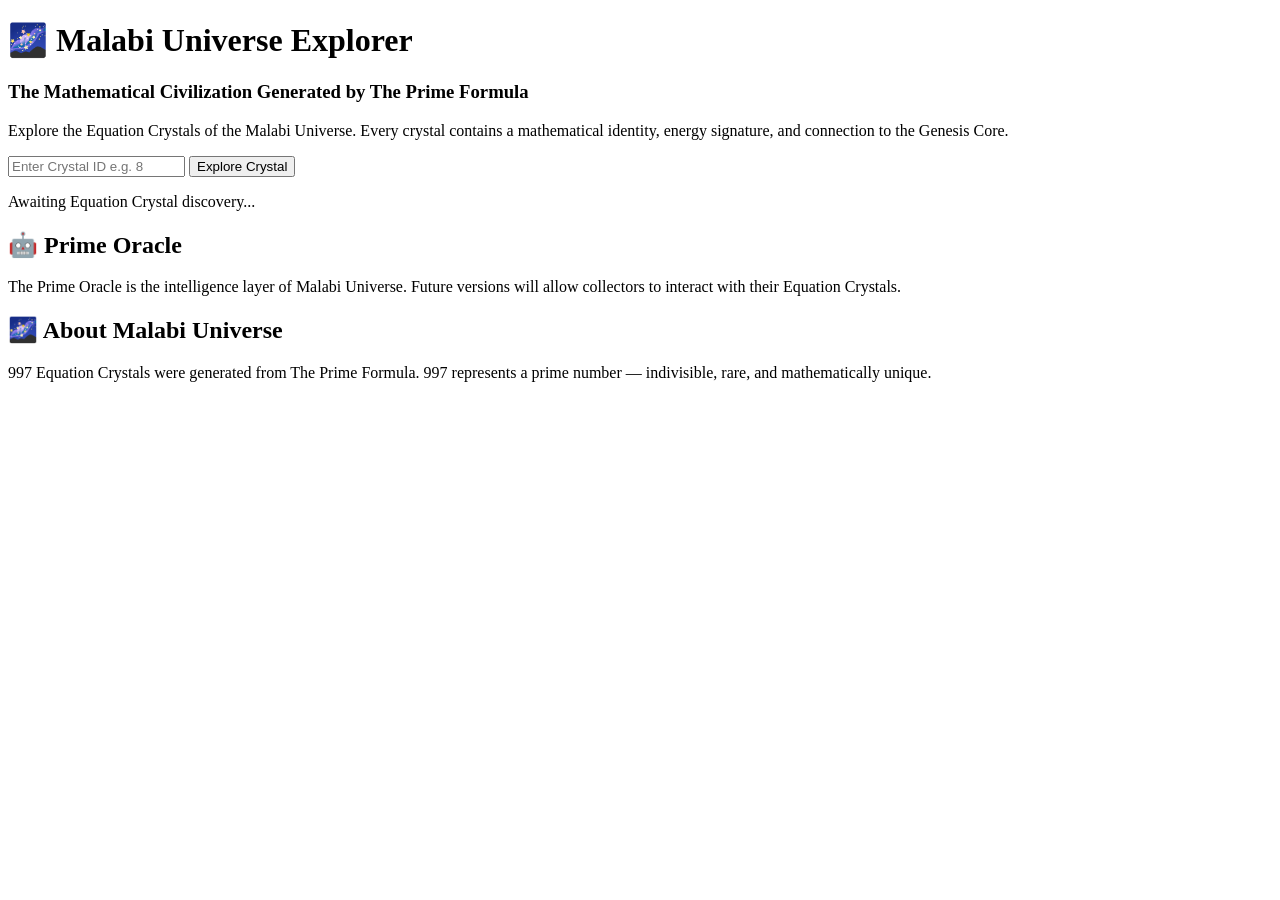
==== docs-site/index.html @ 7ec79c7f "Create docs-site/index.html Create Malabi Explorer Alpha homepage" ====
<!DOCTYPE html>
<html lang="en">

<head>

<meta charset="UTF-8">

<meta name="viewport" content="width=device-width, initial-scale=1.0">

<title>Malabi Universe Explorer</title>

<link rel="stylesheet" href="style.css">

</head>


<body>

<div class="container">

<h1>🌌 Malabi Universe Explorer</h1>

<h3>The Mathematical Civilization Generated by The Prime Formula</h3>


<p>
Explore the Equation Crystals of the Malabi Universe.
Every crystal contains a mathematical identity, energy signature, and connection to the Genesis Core.
</p>


<div class="search-box">

<input 
id="tokenInput"
placeholder="Enter Crystal ID e.g. 8"
>


<button onclick="explore()">
Explore Crystal
</button>

</div>


<div id="result">

<p>
Awaiting Equation Crystal discovery...
</p>

</div>


<div class="oracle">

<h2>🤖 Prime Oracle</h2>

<p>
The Prime Oracle is the intelligence layer of Malabi Universe.
Future versions will allow collectors to interact with their Equation Crystals.
</p>

</div>


<div class="lore">

<h2>🌌 About Malabi Universe</h2>

<p>
997 Equation Crystals were generated from The Prime Formula.
997 represents a prime number — indivisible, rare, and mathematically unique.
</p>

</div>


</div>


<script src="script.js"></script>

</body>

</html>
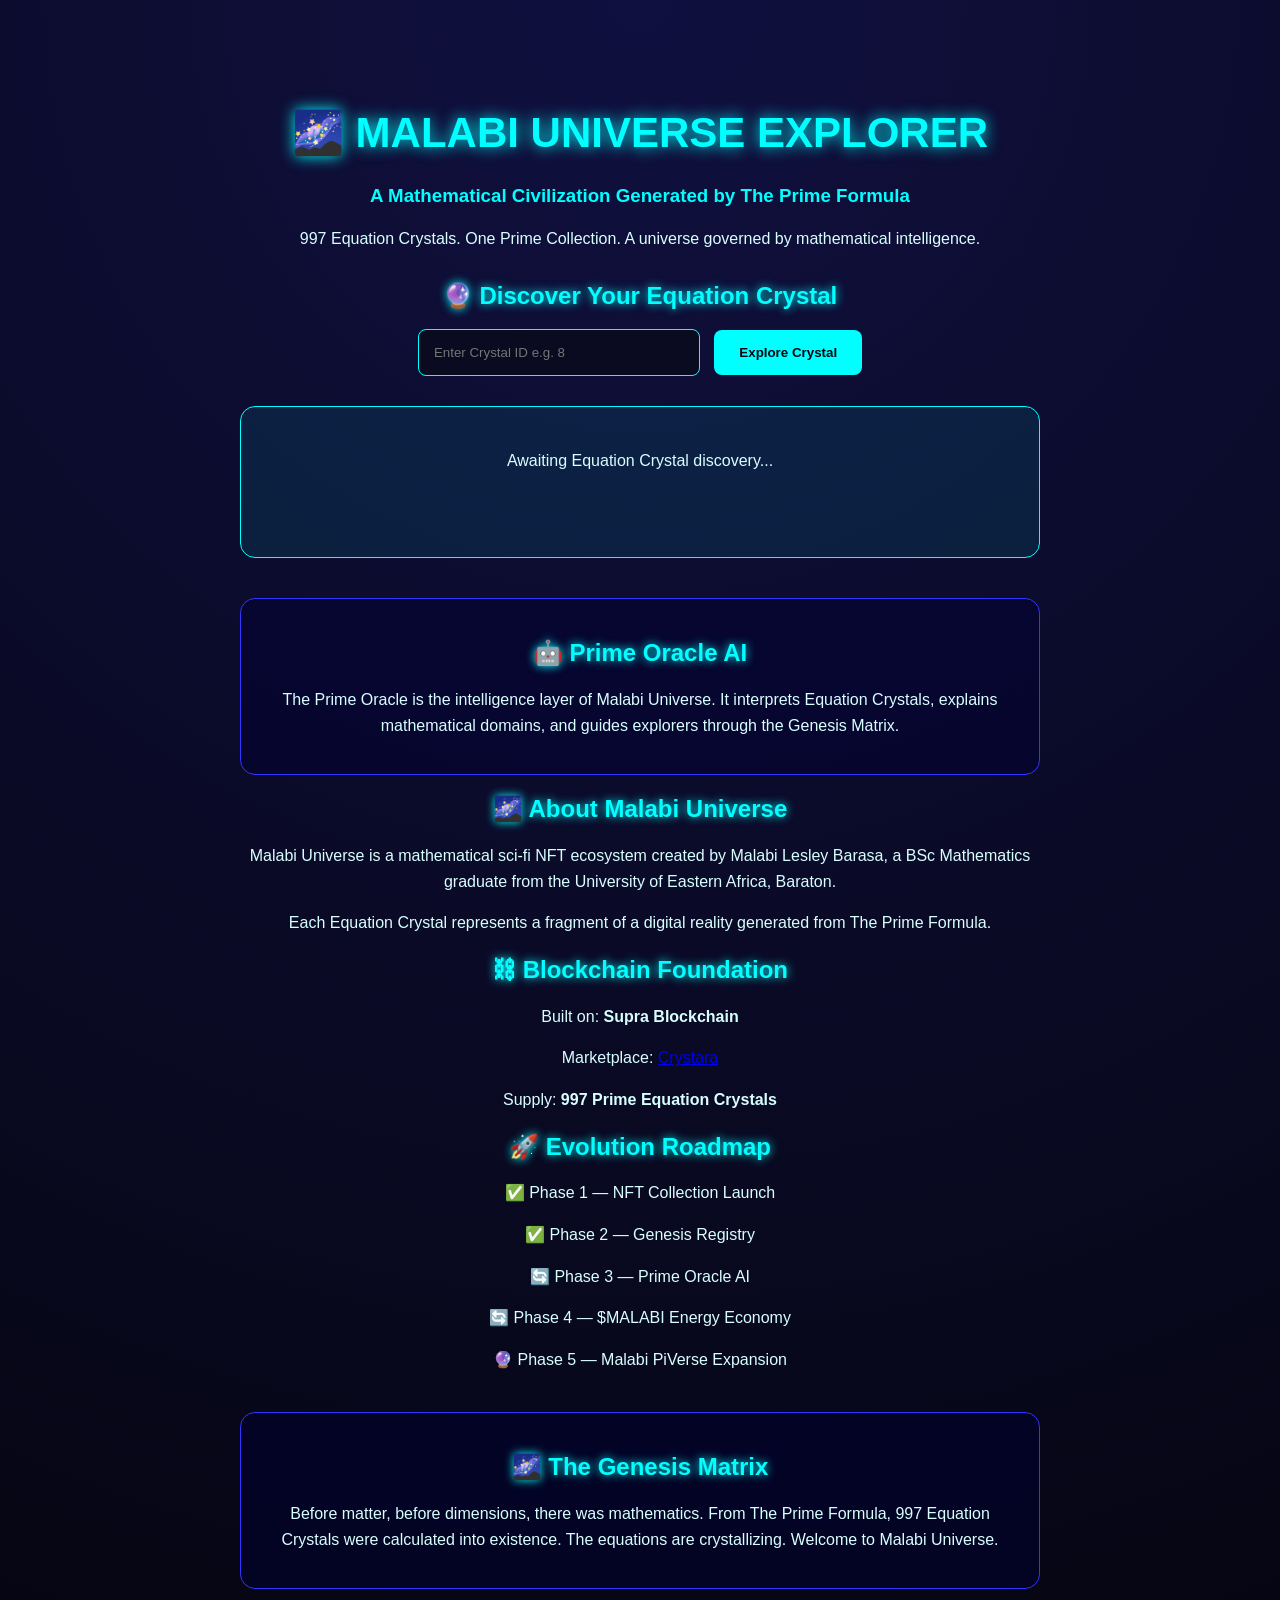
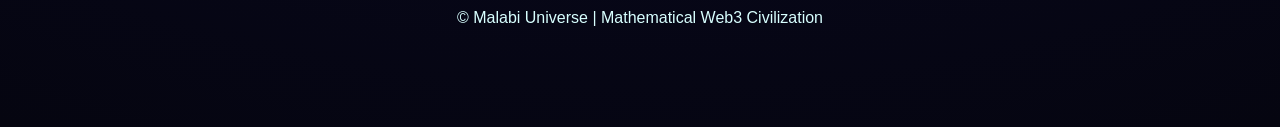
==== commit c15926eb: "Update index.html Upgrade Explorer homepage with Malabi Universe identity" ====
--- a/docs-site/index.html
+++ b/docs-site/index.html
@@ -16,20 +16,31 @@
 
 <body>
 
+
 <div class="container">
 
-<h1>🌌 Malabi Universe Explorer</h1>
-
-<h3>The Mathematical Civilization Generated by The Prime Formula</h3>
-
-
-<p>
-Explore the Equation Crystals of the Malabi Universe.
-Every crystal contains a mathematical identity, energy signature, and connection to the Genesis Core.
-</p>
+
+<h1>🌌 MALABI UNIVERSE EXPLORER</h1>
+
+
+<h3>
+A Mathematical Civilization Generated by The Prime Formula
+</h3>
+
+
+<p>
+997 Equation Crystals.
+One Prime Collection.
+A universe governed by mathematical intelligence.
+</p>
+
 
 
 <div class="search-box">
+
+
+<h2>🔮 Discover Your Equation Crystal</h2>
+
 
 <input 
 id="tokenInput"
@@ -41,7 +52,10 @@
 Explore Crystal
 </button>
 
-</div>
+
+</div>
+
+
 
 
 <div id="result">
@@ -53,35 +67,192 @@
 </div>
 
 
+
+
+
 <div class="oracle">
 
-<h2>🤖 Prime Oracle</h2>
-
-<p>
+
+<h2>🤖 Prime Oracle AI</h2>
+
+
+<p>
+
 The Prime Oracle is the intelligence layer of Malabi Universe.
-Future versions will allow collectors to interact with their Equation Crystals.
-</p>
-
-</div>
+
+It interprets Equation Crystals, explains mathematical domains,
+and guides explorers through the Genesis Matrix.
+
+</p>
+
+
+</div>
+
+
+
+
+
+
+<div class="project">
+
+
+<h2>🌌 About Malabi Universe</h2>
+
+
+<p>
+
+Malabi Universe is a mathematical sci-fi NFT ecosystem created by
+Malabi Lesley Barasa, a BSc Mathematics graduate from the
+University of Eastern Africa, Baraton.
+
+</p>
+
+
+<p>
+
+Each Equation Crystal represents a fragment of a digital reality
+generated from The Prime Formula.
+
+</p>
+
+
+</div>
+
+
+
+
+
+
+
+<div class="blockchain">
+
+
+<h2>⛓ Blockchain Foundation</h2>
+
+
+<p>
+
+Built on:
+<strong>Supra Blockchain</strong>
+
+</p>
+
+
+<p>
+
+Marketplace:
+<a href="https://crystara.trade/trade/malabiuniverse"
+target="_blank">
+
+Crystara
+
+</a>
+
+</p>
+
+
+<p>
+
+Supply:
+<strong>997 Prime Equation Crystals</strong>
+
+</p>
+
+
+</div>
+
+
+
+
+
+
+
+
+<div class="roadmap">
+
+
+<h2>🚀 Evolution Roadmap</h2>
+
+
+<p>
+✅ Phase 1 — NFT Collection Launch
+</p>
+
+
+<p>
+✅ Phase 2 — Genesis Registry
+</p>
+
+
+<p>
+🔄 Phase 3 — Prime Oracle AI
+</p>
+
+
+<p>
+🔄 Phase 4 — $MALABI Energy Economy
+</p>
+
+
+<p>
+🔮 Phase 5 — Malabi PiVerse Expansion
+</p>
+
+
+</div>
+
+
+
+
+
 
 
 <div class="lore">
 
-<h2>🌌 About Malabi Universe</h2>
-
-<p>
-997 Equation Crystals were generated from The Prime Formula.
-997 represents a prime number — indivisible, rare, and mathematically unique.
-</p>
-
-</div>
-
-
-</div>
+
+<h2>🌌 The Genesis Matrix</h2>
+
+
+<p>
+
+Before matter, before dimensions, there was mathematics.
+
+From The Prime Formula,
+997 Equation Crystals were calculated into existence.
+
+The equations are crystallizing.
+
+Welcome to Malabi Universe.
+
+</p>
+
+
+</div>
+
+
+
+
+
+
+<footer>
+
+<p>
+
+© Malabi Universe | Mathematical Web3 Civilization
+
+</p>
+
+</footer>
+
+
+
+</div>
+
 
 
 <script src="script.js"></script>
 
+
 </body>
 
 </html>
--- a/docs-site/style.css
+++ b/docs-site/style.css
@@ -0,0 +1,152 @@
+body {
+
+    margin: 0;
+    padding: 0;
+
+    background:
+    radial-gradient(circle at top, #101040, #050510);
+
+    color: #00ffff;
+
+    font-family:
+    Arial, sans-serif;
+
+    text-align: center;
+
+}
+
+
+.container {
+
+    max-width: 800px;
+
+    margin: 50px auto;
+
+    padding: 30px;
+
+}
+
+
+h1 {
+
+    font-size: 42px;
+
+    text-shadow:
+    0 0 15px #00ffff;
+
+}
+
+
+h2 {
+
+    text-shadow:
+    0 0 10px #00ffff;
+
+}
+
+
+p {
+
+    color: #d8ffff;
+
+    line-height: 1.6;
+
+}
+
+
+.search-box {
+
+    margin: 30px;
+
+}
+
+
+input {
+
+    padding: 15px;
+
+    width: 250px;
+
+    background:
+    #0a0a20;
+
+    color:
+    white;
+
+    border:
+
+    1px solid #00ffff;
+
+    border-radius: 8px;
+
+}
+
+
+button {
+
+    padding: 15px 25px;
+
+    margin-left: 10px;
+
+    background:
+    #00ffff;
+
+    color:
+    #050510;
+
+    border: none;
+
+    border-radius: 8px;
+
+    cursor: pointer;
+
+    font-weight: bold;
+
+}
+
+
+button:hover {
+
+    box-shadow:
+    0 0 20px #00ffff;
+
+}
+
+
+#result {
+
+    margin-top: 30px;
+
+    padding: 25px;
+
+    border:
+
+    1px solid #00ffff;
+
+    border-radius: 15px;
+
+    background:
+    rgba(0,255,255,0.08);
+
+    min-height: 100px;
+
+}
+
+
+.oracle,
+.lore {
+
+    margin-top: 40px;
+
+    padding: 20px;
+
+    border:
+
+    1px solid #3333ff;
+
+    border-radius: 15px;
+
+    background:
+    rgba(0,0,50,0.5);
+
+}
